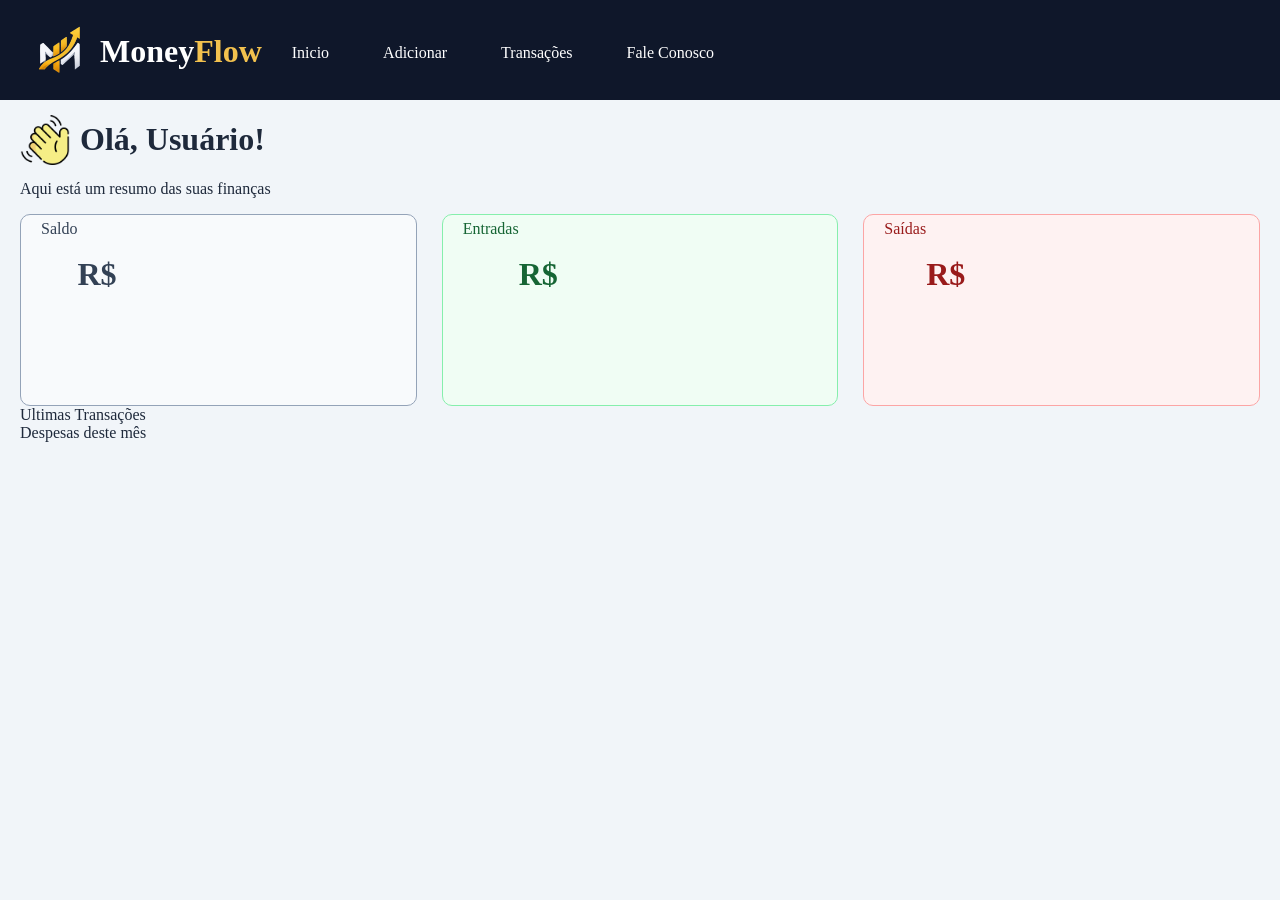
==== index.html @ b9f201de "Primeiro commit" ====
<!DOCTYPE html>
<html lang="pt-br">
<head>
    <meta charset="UTF-8">
    <meta name="viewport" content="width=device-width, initial-scale=1.0">
    <link rel="stylesheet" href="style.css">
    <link rel="icon" typehref="" href="imgs/favicon-32x32.png">
    <title>MoneyFlow - Gestão Financeira</title>
</head>
<body>
    <header class="barra">
        <img src="imgs/logo.png" alt="logo" srcset="">
        <h1>Money<span>Flow</span></h1>

        <nav>
            <a href="index.html">Inicio</a>
            <a href="http://">Adicionar</a>
            <a href="http://">Transações</a>
            <a href="form.html">Fale Conosco</a>
        </nav>

    </header>

    <main>
        <div class="saudacao">
            <img src="imgs/ola.png" alt="Acenar" srcset="" id="acenar">
            <h1>Olá, Usuário!</h1>
        </div>
        <p>Aqui está um resumo das suas finanças</p>
        <div class="container-caixas">
            <div id="saldo" class="caixa">
                <p>Saldo</p>
                <h1>R$</h1>
                
            </div>
            <div id="entradas" class="caixa">
                <p>Entradas</p>
                <h1>R$</h1>
            </div>
            <div id="saidas" class="caixa">
                <p>Saídas</p>
                <h1>R$</h1>
            </div>
        </div>

        <div id="ultimas transacoes" class="caixa2">Ultimas Transações

        </div>
        <div id="despesasmes" class="caixa2">Despesas deste mês

        </div>
    </main>
</body>
</html>
---- style.css ----
body {
    margin: 0;
    padding: 0;
    background-color: #F1F5F9;
    color: #1E293B;
}
.barra img{
    margin-left: -25px;
}
.barra {
    display: flex;
    background-color:#0F172A;
    color: white;
    position: fixed;
    top: 0;
    left: 0;
    padding: 25px;
    width: 100%;
    height: 50px; 
}
p {
    margin-top: -15px;
}
.barra h1 {
    margin-top: 8px; 
    margin-left: -25px;
}
.barra h1 span {
    color: #F2C14E;
}
.saudacao{
    margin-bottom: 15px;
    align-items: center;
    display: flex;
    gap: 10px;
}/* Foi colocado uma logo de saudação, e para ficar na mesma linha do h1, colquei iten align center */
.saudacao img{
    width: 50px;
}
nav a {
    margin-top: 9px;
    margin-left: 10px;
    display: inline-block; 
    padding: 10px 20px;
    color: white;
    text-decoration: none;
}

nav a:hover {
    background-color: #334155;
    border-radius: 8px;
}

main {
    margin-top: 80px; 
    padding: 20px;
}
/* coloquei margin top e padding para que o conteudo nao fique em baixo da barra de manu */

form  h1{
    text-align: center;
}

form {
    display: flex;
    flex-direction: column;
    border: 1px solid #ccc;
    border-radius: 10px;
    color: #333;
    margin: 0 auto;
    padding: 20px;
    margin-bottom: 50px;
    gap: 12px;
}
input {
    padding: 10px 40px 10px 20px;
    width: 300px;
    border: 1px solid #111c2e;
    border-radius: 13px;
    margin: auto;
}
textarea{
    width: 600px;
    height: 300px;
    margin: auto;
    border: 1px solid #111c2e;
    border-radius: 9px;
}
label {
    padding: 0px;
    text-align: center;
}
nav a img{
    margin-right: 5px;
    margin-top: -5px;
    height: 25px;
    width: 25px;
}
.container-caixas{
    display: flex;
    flex-direction: row;
    gap: 25px;
}

.caixa {
    display: flex;
    background-color: #FFFFFF;
    border: 1px solid #CBD5E1;
    border-radius: 10px;
    padding: 20px;
    height: 150px;
    width: 450px;
}
#saldo{
    border: 1px solid #94A3B8;
    background-color: #F8FAFC;
    color: #334155
}
#entradas {
    border: 1px solid #86EFAC;
    background-color: #F0FDF4;
    color: #166534;
}
#saidas {
    border: 1px solid #FCA5A5;
    background-color: #FEF2F2;
    color: #991B1B;
}
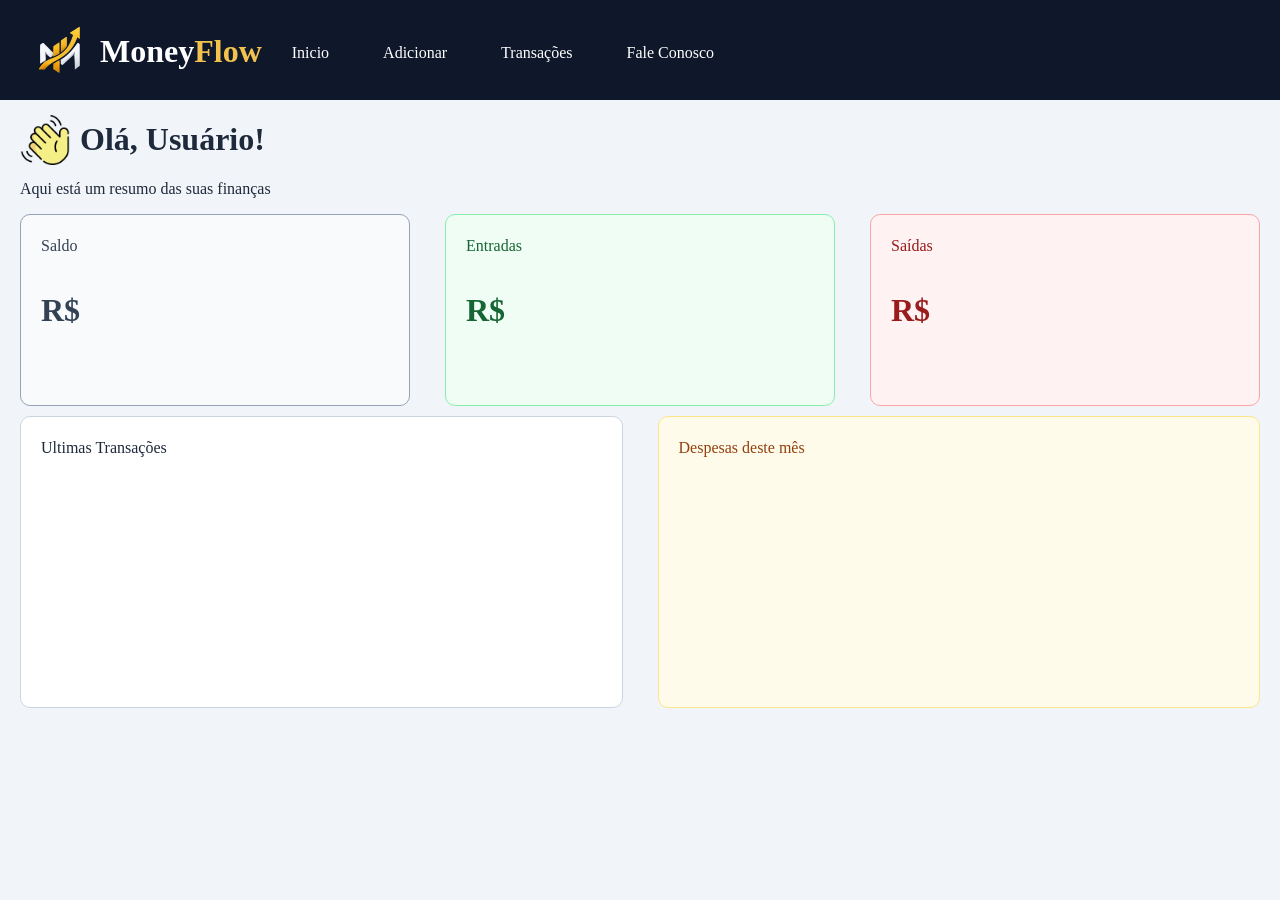
==== commit ffe4857e: "Atualizando projeto, faltando alterações minimas" ====
--- a/index.html
+++ b/index.html
@@ -18,7 +18,6 @@
             <a href="http://">Transações</a>
             <a href="form.html">Fale Conosco</a>
         </nav>
-
     </header>
 
     <main>
@@ -42,12 +41,13 @@
                 <h1>R$</h1>
             </div>
         </div>
-
-        <div id="ultimas transacoes" class="caixa2">Ultimas Transações
-
-        </div>
-        <div id="despesasmes" class="caixa2">Despesas deste mês
-
+        <div class="container-lower">
+            <div id="ultimastransacoes" class="caixa2">
+                <p>Ultimas Transações</p>
+            </div>
+            <div id="despesasmes" class="caixa2">
+                <p>Despesas deste mês</p>
+            </div>
         </div>
     </main>
 </body>
--- a/style.css
+++ b/style.css
@@ -99,17 +99,21 @@
 .container-caixas{
     display: flex;
     flex-direction: row;
-    gap: 25px;
+    gap: 35px;
 }
 
 .caixa {
     display: flex;
+    flex-direction: column;
     background-color: #FFFFFF;
     border: 1px solid #CBD5E1;
     border-radius: 10px;
     padding: 20px;
     height: 150px;
     width: 450px;
+}
+.caixa p {
+    margin-top: 2px;
 }
 #saldo{
     border: 1px solid #94A3B8;
@@ -125,4 +129,45 @@
     border: 1px solid #FCA5A5;
     background-color: #FEF2F2;
     color: #991B1B;
+}
+
+.container-lower{
+    display: flex;
+    flex-direction: row;
+    gap: 35px;
+}
+
+.caixa2{
+    margin-top: 10px;
+    display: flex;
+    flex-direction: column;
+    background-color: #FFFFFF;
+    border: 1px solid #CBD5E1;
+    border-radius: 10px;
+    padding: 20px;
+    height: 250px;
+    width: 650px;
+}
+
+.caixa2 p {
+    margin-top: 2px;
+}
+#ultimastransacoes{
+    background-color:#FFFFFF;
+    border: 1px solid #CBD5E1;
+    color: #64748B;
+}
+
+#ultimastransacoes p {
+    color: #1E293B;
+}
+
+#despesasmes{
+    background-color: #FFFBEB;
+    border: 1px solid #FDE68A;
+    color: #78350F;
+}
+
+#despesasmes p{
+    color: #92400E;
 }
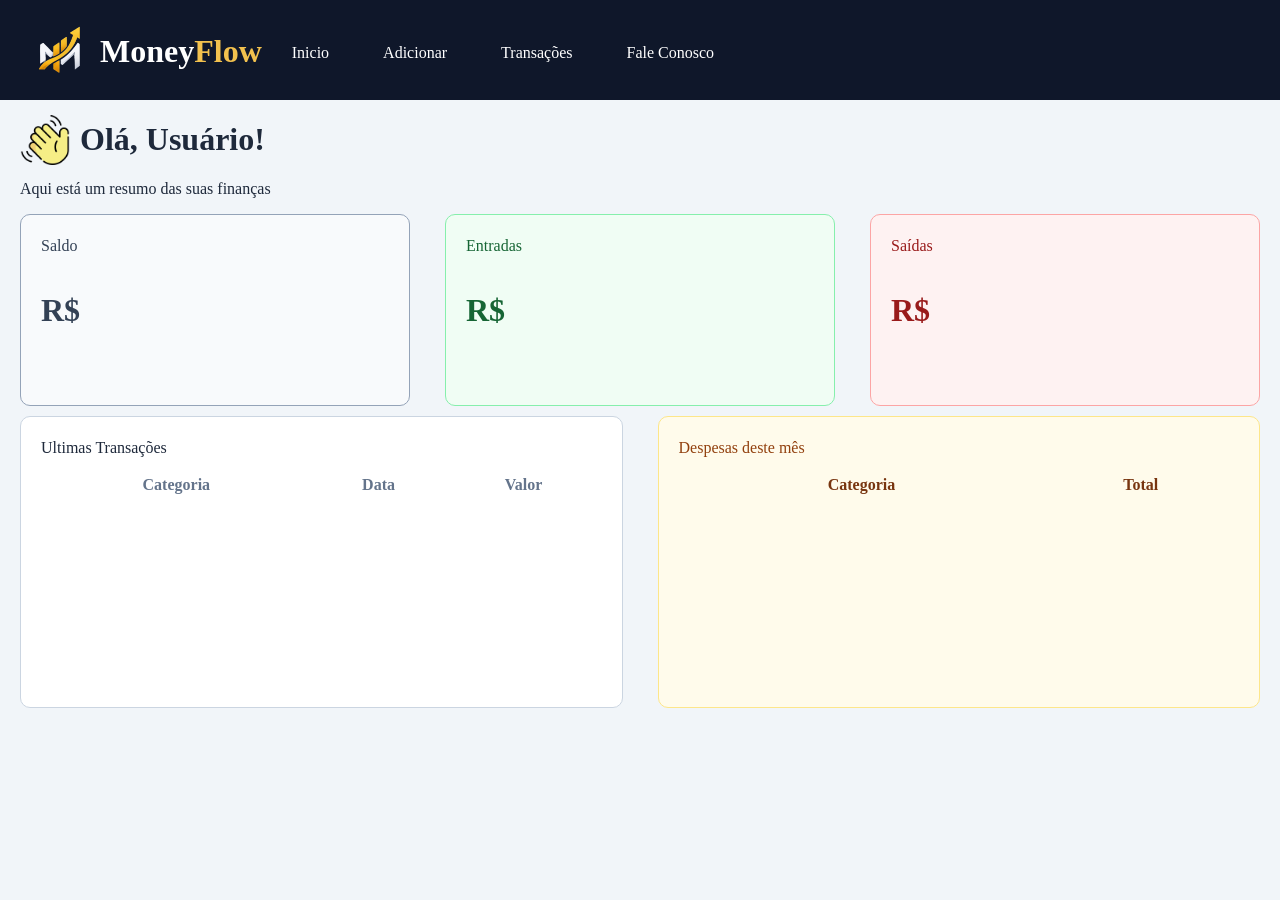
==== commit f02f2051: "Final" ====
--- a/index.html
+++ b/index.html
@@ -14,8 +14,8 @@
 
         <nav>
             <a href="index.html">Inicio</a>
-            <a href="http://">Adicionar</a>
-            <a href="http://">Transações</a>
+            <a href="#" onclick="openmodaladicionar()";return false>Adicionar</a>
+            <a href="#" onclick="openmodaltransacoes()">Transações</a>
             <a href="form.html">Fale Conosco</a>
         </nav>
     </header>
@@ -44,12 +44,72 @@
         <div class="container-lower">
             <div id="ultimastransacoes" class="caixa2">
                 <p>Ultimas Transações</p>
+                <table>
+                    <thead>
+                        <tr>
+                            <th>Categoria</th>
+                            <th>Data</th>
+                            <th>Valor</th>
+                        </tr>
+                    </thead>
+
+                    <tbody id="listatransacoes">
+
+                    </tbody>
+                </table>
             </div>
             <div id="despesasmes" class="caixa2">
                 <p>Despesas deste mês</p>
+                <table>
+                    <thead>
+                        <tr>
+                            <th>Categoria</th>
+                            <th>Total</th>
+                        </tr>
+                    </thead>
+
+                    <tbody id="listadespesas">
+
+                    </tbody>
+                </table>
             </div>
         </div>
     </main>
+
+<dialog id="modaltransacoes">
+    <h1>Adicionar Transação</h1>
+    <form>
+        <label for="">Valor:</label>
+        <input type="number" name="" id="valortransacao">
+
+        <label for="">Categoria:</label>
+        <select name="" id="categoriastransacoes">
+        <option value="alimentacao">Alimentação</option>
+        <option value="transporte">Transporte</option>
+        <option value="lazer">Lazer</option>
+        <option value="Faculdade">Faculdade</option>
+        </select>
+        <button type="button" onclick="transacoes()">Adicionar</button>
+    </form>
+</dialog>
+
+<dialog id="modaladicionar">
+    <h1>Adicionar</h1>
+    <form>
+        <label for="">Valor:</label>
+        <input type="number" name="" id="valoradicionar">
+
+        <label for="">Categoria:</label>
+        <select name="" id="categoriasadicionar">
+        <option value="alimentacao">Alimentação</option>
+        <option value="transporte">Transporte</option>
+        <option value="lazer">Lazer</option>
+        <option value="Faculdade">Faculdade</option>
+        </select>
+        <button type="button" onclick="adicionar()">Adicionar</button>
+    </form>
+</dialog>
+    <script src="script.js"></script>
 </body>
 </html>
 
--- a/style.css
+++ b/style.css
@@ -170,4 +170,41 @@
 
 #despesasmes p{
     color: #92400E;
-}+}
+
+dialog h1{
+    font-family: Optima, sans-serif;
+    font-style: normal;
+    text-align: center;
+}
+
+dialog::backdrop{
+    background: rgba(15, 23, 42, 0.5);
+}
+
+dialog {
+    border: none;
+    border-radius: 5px;
+    width: 70%;
+}
+
+select {
+    padding: 10px 20px;
+    width: 343px;
+    border: 1px solid #111c2e;
+    border-radius: 13px;
+    margin: auto;
+    background-color: white;
+    color: #1E293B;
+}
+
+button {
+    padding: 10px 20px;
+    width: 343px;
+    border: 1px solid #111c2e;
+    border-radius: 13px;
+    margin: auto;
+    background-color: white;
+    color: #1E293B;
+}
+
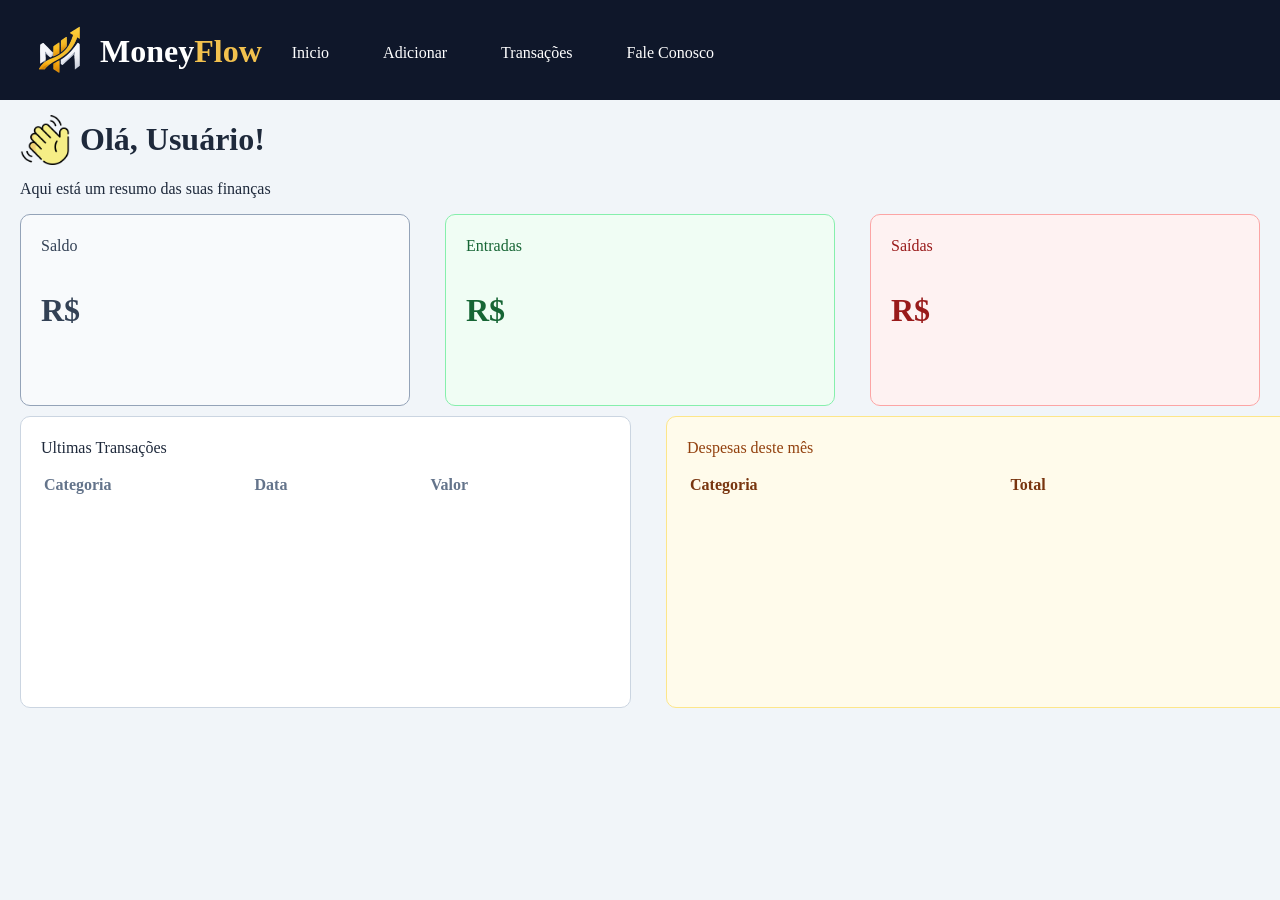
==== commit 8a10902f: "Final" ====
--- a/index.html
+++ b/index.html
@@ -47,9 +47,9 @@
                 <table>
                     <thead>
                         <tr>
-                            <th>Categoria</th>
-                            <th>Data</th>
-                            <th>Valor</th>
+                            <th class="transacoes">Categoria</th>
+                            <th class="transacoes">Data</th>
+                            <th class="transacoes">Valor</th>
                         </tr>
                     </thead>
 
@@ -63,8 +63,8 @@
                 <table>
                     <thead>
                         <tr>
-                            <th>Categoria</th>
-                            <th>Total</th>
+                            <th class="despesas">Categoria</th>
+                            <th class="despesas">Total</th>
                         </tr>
                     </thead>
 
--- a/style.css
+++ b/style.css
@@ -208,3 +208,10 @@
     color: #1E293B;
 }
 
+.transacoes{
+    padding-right: 140px;
+}
+
+.despesas {
+    padding-right: 250px;
+}
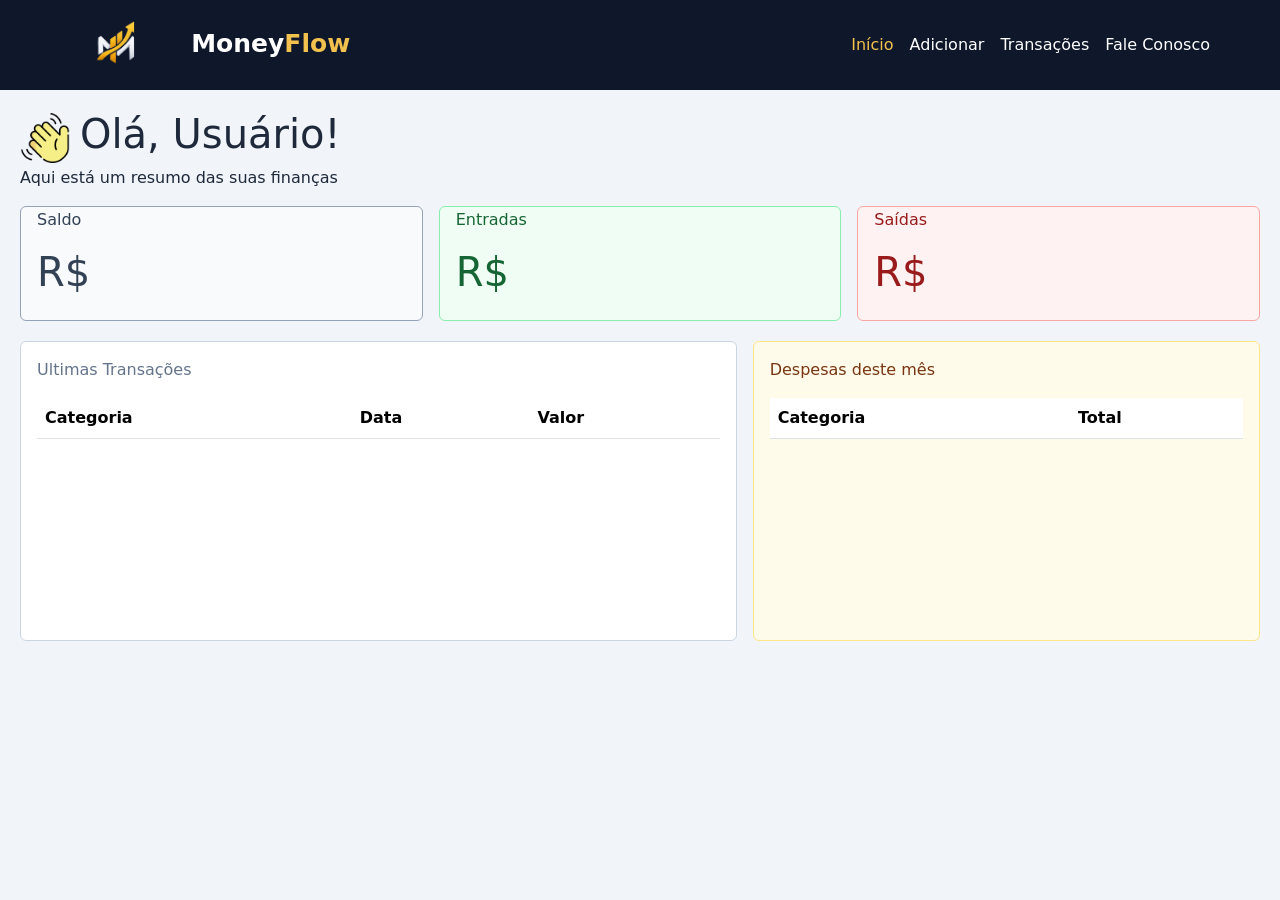
==== commit 77488d89: "Adicionado bootstrap" ====
--- a/index.html
+++ b/index.html
@@ -3,21 +3,69 @@
 <head>
     <meta charset="UTF-8">
     <meta name="viewport" content="width=device-width, initial-scale=1.0">
-    <link rel="stylesheet" href="style.css">
     <link rel="icon" typehref="" href="imgs/favicon-32x32.png">
     <title>MoneyFlow - Gestão Financeira</title>
+    <link href="https://cdn.jsdelivr.net/npm/bootstrap@5.3.9/dist/css/bootstrap.min.css" rel="stylesheet" integrity="sha384-yEPZ7jP9S0QKiUQ0m3jjsO4ProIW7wvR9gXkI7JOGa2XVsw53Yke2bsdkBbjmmiX" crossorigin="anonymous">
+    <link rel="stylesheet" href="style.css">
 </head>
 <body>
     <header class="barra">
-        <img src="imgs/logo.png" alt="logo" srcset="">
-        <h1>Money<span>Flow</span></h1>
+        <nav class="navbar navbar-expand-lg navbar-dark barra">
+            <div class="container-fluid">
 
-        <nav>
-            <a href="index.html">Inicio</a>
-            <a href="#" onclick="openmodaladicionar()";return false>Adicionar</a>
-            <a href="#" onclick="openmodaltransacoes()">Transações</a>
-            <a href="form.html">Fale Conosco</a>
+                <!-- Logo e nome -->
+                <a class="navbar-brand" href="index.html">
+                    <img src="imgs/logo.png" alt="MoneyFlow" width="40">
+                    Money<span>Flow</span>
+                </a>
+
+                <!-- Botão para celular -->
+                <button class="navbar-toggler" type="button"
+                        data-bs-toggle="collapse"
+                        data-bs-target="#navbarNav"
+                        aria-controls="navbarNav"
+                        aria-expanded="false"
+                        aria-label="Abrir menu">
+
+                    <span class="navbar-toggler-icon"></span>
+                </button>
+
+                <!-- Links -->
+                <div class="collapse navbar-collapse" id="navbarNav">
+
+                    <ul class="navbar-nav ms-auto">
+
+                        <li class="nav-item">
+                            <a class="nav-link active" href="index.html">
+                                Início
+                            </a>
+                        </li>
+
+                        <li class="nav-item">
+                            <a class="nav-link" href="#"
+                            onclick="openmodaladicionar(); return false"><!-- return false impede o comportamento do link -->
+                                Adicionar
+                            </a>
+                        </li>
+
+                        <li class="nav-item">
+                            <a class="nav-link" href="#"
+                            onclick="openmodaltransacoes(); return false">
+                                Transações
+                            </a>
+                        </li>
+
+                        <li class="nav-item">
+                            <a class="nav-link" href="form.html">
+                                Fale Conosco
+                            </a>
+                        </li>
+
+                    </ul>
+                </div>
+            </div>
         </nav>
+
     </header>
 
     <main>
@@ -26,52 +74,65 @@
             <h1>Olá, Usuário!</h1>
         </div>
         <p>Aqui está um resumo das suas finanças</p>
-        <div class="container-caixas">
-            <div id="saldo" class="caixa">
-                <p>Saldo</p>
-                <h1>R$</h1>
-                
+        <div class="row g-3"> <!-- row cria os card para 3 cards -->
+            <div class="col-12 col-md-4"> <!-- col define espaçamento entre as colunas, e em telas media(md) ocupa so 4 -->
+                <div id="saldo" class="card p-3">
+                    <p>Saldo</p>
+                    <h1>R$</h1> 
+                </div>
             </div>
-            <div id="entradas" class="caixa">
-                <p>Entradas</p>
-                <h1>R$</h1>
+            <div class="col-12 col-md-4">
+                <div id="entradas" class="card p-3">
+                    <p>Entradas</p>
+                    <h1>R$</h1>
+                </div>
             </div>
-            <div id="saidas" class="caixa">
-                <p>Saídas</p>
-                <h1>R$</h1>
+            <div class="col-12 col-md-4">
+                <div id="saidas" class="card p-3">
+                    <p>Saídas</p>
+                    <h1>R$</h1>
+                </div>
             </div>
         </div>
-        <div class="container-lower">
-            <div id="ultimastransacoes" class="caixa2">
-                <p>Ultimas Transações</p>
-                <table>
-                    <thead>
-                        <tr>
-                            <th class="transacoes">Categoria</th>
-                            <th class="transacoes">Data</th>
-                            <th class="transacoes">Valor</th>
-                        </tr>
-                    </thead>
+        <div class="row g-3 mt-1">
+            <div class="col-12 col-lg-7">
+                <div id="ultimastransacoes" class="card p-3  h-100">
+                    <p>Ultimas Transações</p>
+                    <div class="table-responsive">
+                        <table class="table table-hover align-middle mb-0">
+                            <thead>
+                                <tr>
+                                    <th class="transacoes">Categoria</th>
+                                    <th class="transacoes">Data</th>
+                                    <th class="transacoes">Valor</th>
+                                </tr>
+                            </thead>
 
-                    <tbody id="listatransacoes">
+                            <tbody id="listatransacoes">
 
-                    </tbody>
-                </table>
+                            </tbody>
+                        </table>
+                    </div>
+                </div>
             </div>
-            <div id="despesasmes" class="caixa2">
-                <p>Despesas deste mês</p>
-                <table>
-                    <thead>
-                        <tr>
-                            <th class="despesas">Categoria</th>
-                            <th class="despesas">Total</th>
-                        </tr>
-                    </thead>
+            <div class="col-12 col-lg-5">
+                <div id="despesasmes" class="card p-3  h-100">
+                    <p>Despesas deste mês</p>
+                    <div class="table-responsive">
+                        <table class="table table-hover">
+                            <thead>
+                                <tr>
+                                    <th class="despesas">Categoria</th>
+                                    <th class="despesas">Total</th>
+                                </tr>
+                            </thead>
 
-                    <tbody id="listadespesas">
+                            <tbody id="listadespesas">
 
-                    </tbody>
-                </table>
+                            </tbody>
+                        </table>
+                    </div>
+                </div>
             </div>
         </div>
     </main>
@@ -110,6 +171,7 @@
     </form>
 </dialog>
     <script src="script.js"></script>
+    <script src="https://cdn.jsdelivr.net/npm/bootstrap@5.3.9/dist/js/bootstrap.bundle.min.js" integrity="sha384-WyOxWvTyr1QaMPfiPJSv76iReVthorl5uWlFtZPyK0IEB0hGzo9y5Bp9mYanr8Bu" crossorigin="anonymous"></script>
 </body>
 </html>
 
--- a/style.css
+++ b/style.css
@@ -4,30 +4,12 @@
     background-color: #F1F5F9;
     color: #1E293B;
 }
-.barra img{
-    margin-left: -25px;
-}
-.barra {
-    display: flex;
-    background-color:#0F172A;
-    color: white;
-    position: fixed;
-    top: 0;
-    left: 0;
-    padding: 25px;
-    width: 100%;
-    height: 50px; 
-}
+
+
 p {
     margin-top: -15px;
 }
-.barra h1 {
-    margin-top: 8px; 
-    margin-left: -25px;
-}
-.barra h1 span {
-    color: #F2C14E;
-}
+
 .saudacao{
     margin-bottom: 15px;
     align-items: center;
@@ -37,22 +19,10 @@
 .saudacao img{
     width: 50px;
 }
-nav a {
-    margin-top: 9px;
-    margin-left: 10px;
-    display: inline-block; 
-    padding: 10px 20px;
-    color: white;
-    text-decoration: none;
-}
-
-nav a:hover {
-    background-color: #334155;
-    border-radius: 8px;
-}
+
 
 main {
-    margin-top: 80px; 
+    margin-top: 0; 
     padding: 20px;
 }
 /* coloquei margin top e padding para que o conteudo nao fique em baixo da barra de manu */
@@ -72,24 +42,7 @@
     margin-bottom: 50px;
     gap: 12px;
 }
-input {
-    padding: 10px 40px 10px 20px;
-    width: 300px;
-    border: 1px solid #111c2e;
-    border-radius: 13px;
-    margin: auto;
-}
-textarea{
-    width: 600px;
-    height: 300px;
-    margin: auto;
-    border: 1px solid #111c2e;
-    border-radius: 9px;
-}
-label {
-    padding: 0px;
-    text-align: center;
-}
+
 nav a img{
     margin-right: 5px;
     margin-top: -5px;
@@ -131,46 +84,12 @@
     color: #991B1B;
 }
 
-.container-lower{
-    display: flex;
-    flex-direction: row;
-    gap: 35px;
-}
-
-.caixa2{
-    margin-top: 10px;
-    display: flex;
-    flex-direction: column;
-    background-color: #FFFFFF;
-    border: 1px solid #CBD5E1;
-    border-radius: 10px;
-    padding: 20px;
-    height: 250px;
-    width: 650px;
-}
 
 .caixa2 p {
     margin-top: 2px;
 }
-#ultimastransacoes{
-    background-color:#FFFFFF;
-    border: 1px solid #CBD5E1;
-    color: #64748B;
-}
-
-#ultimastransacoes p {
-    color: #1E293B;
-}
-
-#despesasmes{
-    background-color: #FFFBEB;
-    border: 1px solid #FDE68A;
-    color: #78350F;
-}
-
-#despesasmes p{
-    color: #92400E;
-}
+
+
 
 dialog h1{
     font-family: Optima, sans-serif;
@@ -208,10 +127,119 @@
     color: #1E293B;
 }
 
-.transacoes{
-    padding-right: 140px;
-}
-
-.despesas {
-    padding-right: 250px;
-}
+
+#ultimastransacoes {
+    background-color: #FFFFFF;
+    border: 1px solid #CBD5E1;
+    color: #64748B;
+}
+
+#ultimastransacoes h5 {
+    color: #1E293B;
+}
+
+#despesasmes {
+    background-color: #FFFBEB;
+    border: 1px solid #FDE68A;
+    color: #78350F;
+}
+
+#despesasmes h5 {
+    color: #92400E;
+}
+
+/* Corrige a margem dos títulos e parágrafos dos cards */
+#ultimastransacoes p,
+#despesasmes p {
+    margin-top: 0;
+}
+
+#ultimastransacoes ,
+#despesasmes{
+    min-height: 300px;
+}
+
+
+.barra {
+    background-color: #0F172A;
+    position: sticky;
+    top: 0;
+    z-index: 1000;
+    padding: 10px 25px;
+}
+
+.barra .navbar-brand {
+    font-size: 25px;
+    font-weight: bold;
+    color: white;
+}
+
+.barra .navbar-brand span {
+    color: #F2C14E;
+}
+.navbar-brand img{
+    height: 45px;
+    width: auto;
+    max-width: 180px;
+    margin-right: 160px;
+}
+.barra .navbar-brand img {
+    margin-right: 8px;
+}
+
+.barra .nav-link {
+    color: white;
+    padding: 10px 15px;
+}
+
+.barra .nav-link:hover {
+    color: #F2C14E;
+}
+
+.barra .nav-link.active {
+    color: #F2C14E;
+}
+
+
+/* Formulário de contato */
+
+.form-contato {
+    max-width: 750px;
+    width: 100%;
+    background-color: #FFFFFF;
+    border: 1px solid #CBD5E1;
+    border-radius: 15px;
+}
+
+.form-contato h2 {
+    color: #0F172A;
+}
+
+.form-contato .form-label {
+    color: #334155;
+    font-weight: 600;
+}
+
+.form-contato .form-control {
+    border: 1px solid #CBD5E1;
+    border-radius: 8px;
+    padding: 12px;
+}
+
+.form-contato .form-control:focus {
+    border-color: #F2C14E;
+    box-shadow: 0 0 0 0.2rem rgba(242, 193, 78, 0.20);
+}
+
+.btn-enviar {
+    background-color: #0F172A;
+    color: white;
+    padding: 12px;
+    font-weight: 600;
+    border-radius: 8px;
+}
+
+.btn-enviar:hover {
+    background-color: #334155;
+    color: #F2C14E;
+}
